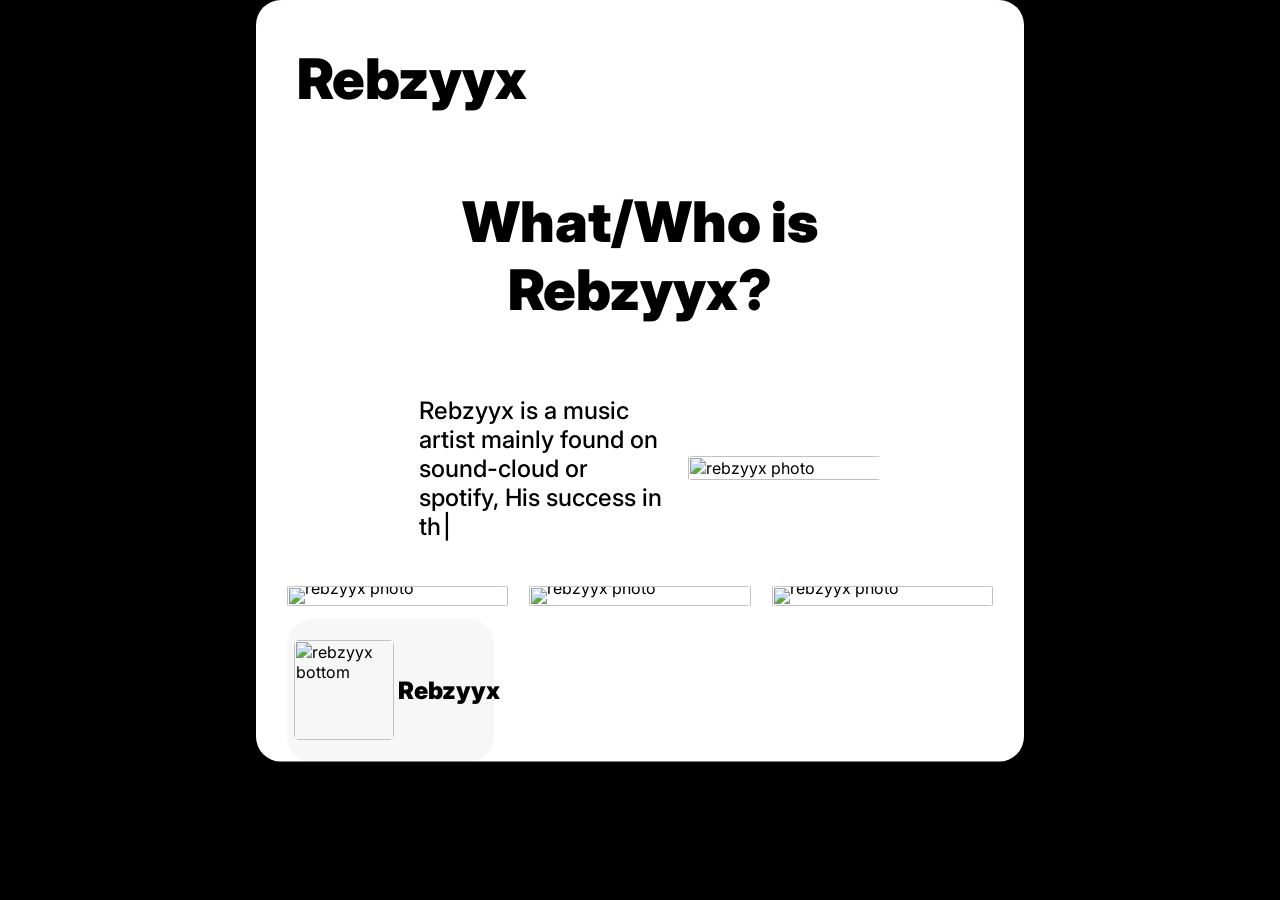
==== index.html @ 9a2bfd4b "Add files via upload" ====
<html>
	<head>
		<title>Rebzyyx</title>
		<script src="script.js" defer></script>
		<link rel="stylesheet" href="style.css">
		<link rel="preconnect" href="https://fonts.googleapis.com">
		<link rel="preconnect" href="https://fonts.gstatic.com" crossorigin="">
		<link href="https://fonts.googleapis.com/css2?family=Inter:ital,opsz,wght@0,14..32,100..900;1,14..32,100..900&amp;display=swap" rel="stylesheet">
	</head>
	<body>
	    <div class="body2">
	      <a href="https://cillf.github.io/Rebzyyx/" class="A-header">
	      <h1 class="header" alt="heading" href="https://cillf.github.io/Rebzyyx/">Rebzyyx</h1>
	      </a>
	      <div class="outermain">
	        <h1 class="title" alt="Title">What/Who is <br>Rebzyyx?</h1>
	        <div class="main">
	          <div class="mtxt">
	            <p>Rebzyyx is a music artist mainly found on sound-cloud or spotify, His success in the digital world came because of the highly emotional music he made, especially his bedroom pop style that revolved around themes such as obsessive-compulsive disorder, borderline personality disorder, and strong relationships.</p>
	          </div>
	          <div class="imgd">
	            <img src="rebzyyx1.jpg" alt="rebzyyx photo" class="side image" width="150%">
	          </div>
	        </div>
	      </div>
	      
	      <div class="images" alt="images">
	        <a class="img_link" width="100%" href="https://cillf.github.io/Rebzyyx/Page2.html"><img src="rebzyyx2.jpg" alt="rebzyyx photo" width="100%"></a>
	        <a class="img_link" width="100%" href="https://cillf.github.io/Rebzyyx/Page3.html"><img src="rebzyyx3.jpg" alt="rebzyyx photo" width="50%"></a>
	        <a class="img_link" width="100%" href="https://cillf.github.io/Rebzyyx/Page4.html"><img src="rebzyyx4.jpg" alt="rebzyyx photo" width="60%"></a>
	      </div>
	  
	      <div class="bottomSec" alt="bottom section">
	        <img src="RebzyyxB.jpg" alt="rebzyyx bottom" width="100" height="83">
	        <p class="bottomtxt">Rebzyyx</p>
	      </div>
	    </div>
	    <script type="text/javascript" id="cookieinfo"
			src="//cookieinfoscript.com/js/cookieinfo.min.js">
		</script>
	</body>
</html>
---- style.css ----
html {
  background-color:black;
}

@keyframes fadeIn {
  from { opacity: 0.1; }
  to   { opacity: 1; }
}

body {

  animation: fadeIn 0.5s ease-in forwards;
  font-family: 'Inter', sans-serif;
  background-clip: content-box; 
  background-color: #000000;
  margin: 0 20%;
}
@media screen and (max-width: 1200px) {
  .main {
    flex-direction: column;
  }
  .images {
    flex-direction: column;
  }
}
a {
  color: black;
  text-decoration:none;
}
.body2 {
  transition: all 0.25s;
  background-color: #ffffff;
  clip-path: inset(0 0% 0 0% round 25px);
  padding: 0 4%;
  padding-top: 1%;
}
body img {
  border-radius: 5%;
  height: auto;
}

.outermain {
  display: flex;
  flex-direction: column;
  gap: 10px;
}

.title {
  font-weight: 900;
  font-size: 56px;
  text-align: center; 
}

.main {
  padding-right: 25%;
  display: flex;
  align-items: center;
  gap: 20px;
}

.mtxt {
  padding-left: 25%;
  font-weight: 500;
  font-size: 24px;
  flex: 1; 
}

@keyframes blink {
  50% { opacity: 0; }
}

.mtxt p::after {
  content: '|';
  margin-left: 2px;
  animation: blink 0.8s infinite;
}

.imgd {
  border-radius: 5%;

}
.side-image {
  height: auto;
  padding-right: 25%;
  border-radius: 25px;
  object-fit: cover;
}

.header {
  
  margin-left: 10px;
  font-weight: 900;
  font-size: 56px;
}

.bottomSec {
  border-radius: 25px;
  background-color: #00000008; 
  padding-top: 3%;
  padding-bottom: 3%;
  padding-left: 1%;
  display: flex;
  gap: 2%;
  align-items: anchor-center;
  width:200;
  height:auto;
}

.bottomtxt {
  font-weight: 900;
  font-size:x-large;
}
.images {
  padding-top: 2%;
  display: flex;
  column-gap: 3%;
  gap: 3%;
  
  justify-content: center;
  align-items: center;
  padding-bottom: 1%;
}

.images * {
  transition: all 0.25s ease;
}
.images img {
  margin: 3% 0;
}

.images img:hover {
  outline:5px solid #01086599;
  outline-offset: -5px;
  transform: scale(1.06);
}

.A-header h1:hover {
  transition: all 0.25s;
  padding-left: 3%;
  transform: scale(1.06);
}
.images a {
  display: inline-block;
  vertical-align: middle;
  line-height: 0;       
  text-decoration: none;
  width: 40%;
  max-width: 100%;
  vertical-align: top;
}


.images a img {
  display: block;
  width: 100%;          
  height: auto;
}
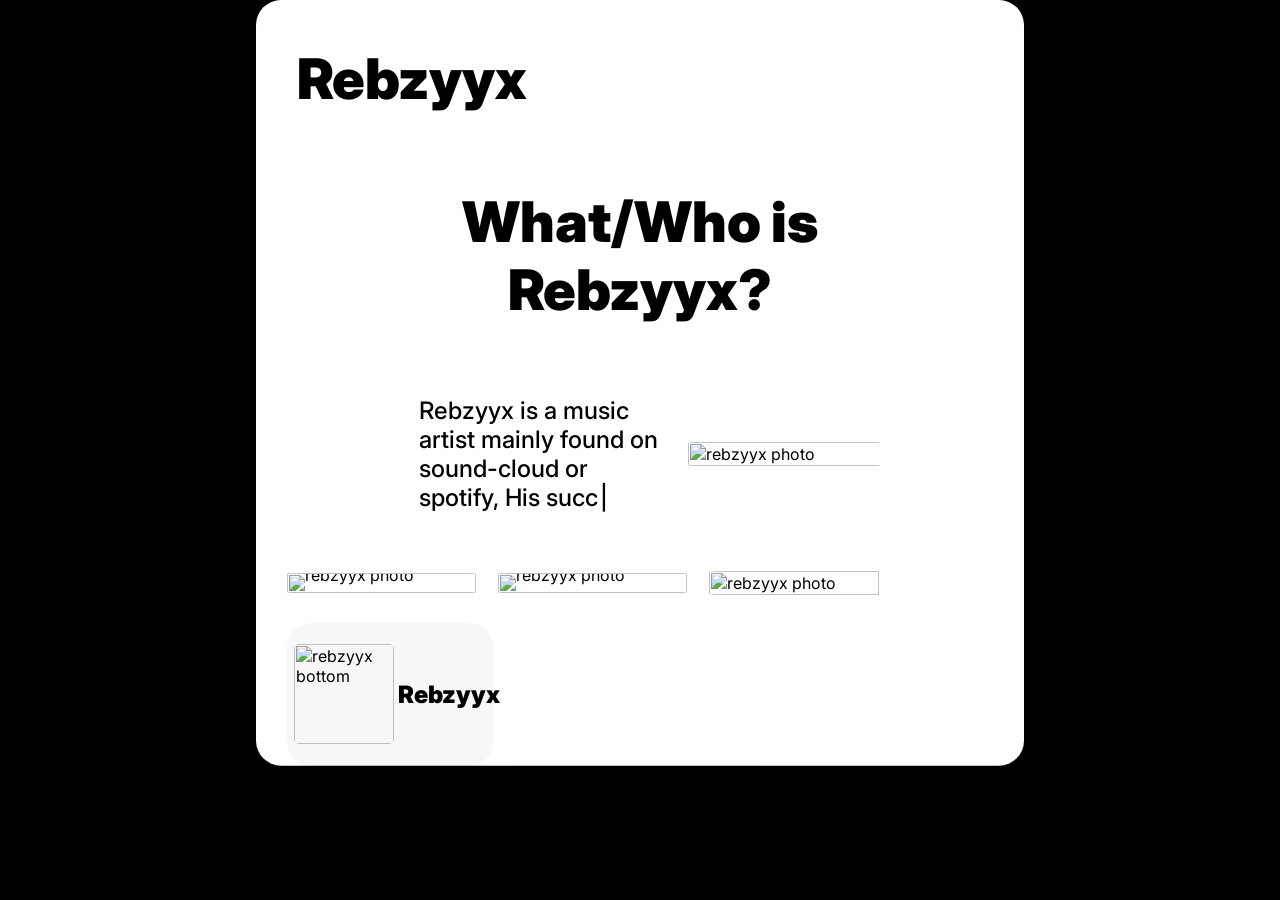
==== commit 822649b1: "Update index.html" ====
--- a/index.html
+++ b/index.html
@@ -25,9 +25,9 @@
 	      </div>
 	      
 	      <div class="images" alt="images">
-	        <a class="img_link" width="100%" href="https://cillf.github.io/Rebzyyx/Page2.html"><img src="rebzyyx2.jpg" alt="rebzyyx photo" width="100%"></a>
-	        <a class="img_link" width="100%" href="https://cillf.github.io/Rebzyyx/Page3.html"><img src="rebzyyx3.jpg" alt="rebzyyx photo" width="50%"></a>
-	        <a class="img_link" width="100%" href="https://cillf.github.io/Rebzyyx/Page4.html"><img src="rebzyyx4.jpg" alt="rebzyyx photo" width="60%"></a>
+	        <a class="img_link" width="100%" href="https://cillf.github.io/Rebzyyx/Pages/Page2.html"><img src="rebzyyx2.jpg" alt="rebzyyx photo" width="100%"></a>
+	        <a class="img_link" width="100%" href="https://cillf.github.io/Rebzyyx/Pages/Page3.html"><img src="rebzyyx3.jpg" alt="rebzyyx photo" width="50%"></a>
+	        <img src="rebzyyx4.jpg" alt="rebzyyx photo" width="60%">
 	      </div>
 	  
 	      <div class="bottomSec" alt="bottom section">
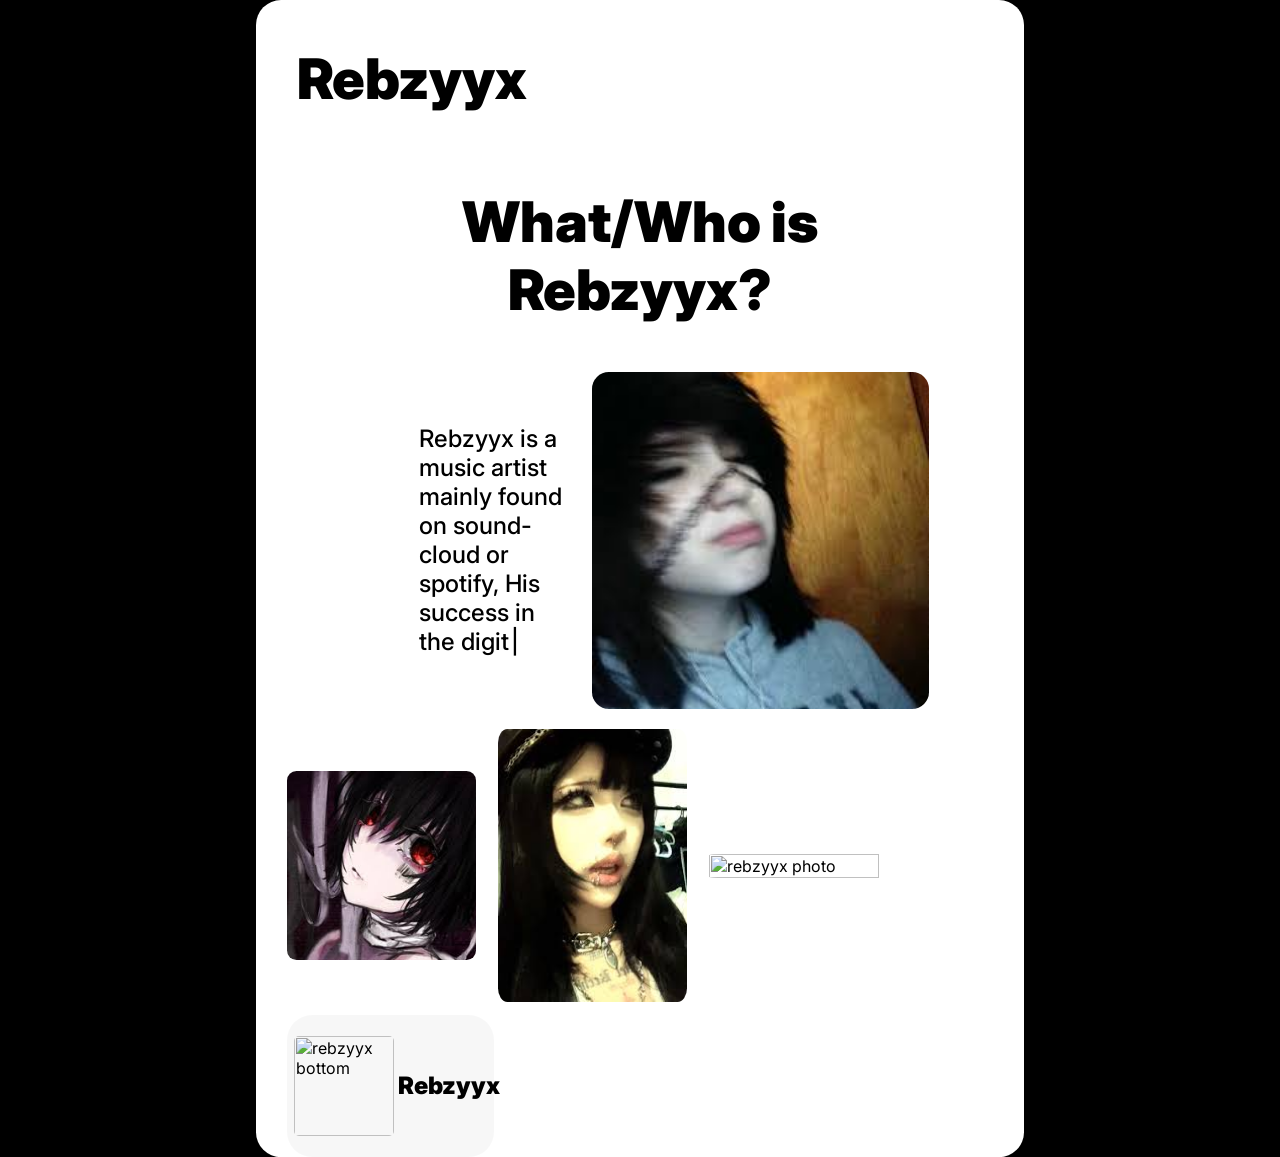
==== commit 1120c8d4: "Update index.html" ====
--- a/index.html
+++ b/index.html
@@ -19,14 +19,14 @@
 	            <p>Rebzyyx is a music artist mainly found on sound-cloud or spotify, His success in the digital world came because of the highly emotional music he made, especially his bedroom pop style that revolved around themes such as obsessive-compulsive disorder, borderline personality disorder, and strong relationships.</p>
 	          </div>
 	          <div class="imgd">
-	            <img src="rebzyyx1.jpg" alt="rebzyyx photo" class="side image" width="150%">
+	            <img src="Images/rebzyyx1.jpg" alt="rebzyyx photo" class="side image" width="150%">
 	          </div>
 	        </div>
 	      </div>
 	      
 	      <div class="images" alt="images">
-	        <a class="img_link" width="100%" href="https://cillf.github.io/Rebzyyx/Pages/Page2.html"><img src="rebzyyx2.jpg" alt="rebzyyx photo" width="100%"></a>
-	        <a class="img_link" width="100%" href="https://cillf.github.io/Rebzyyx/Pages/Page3.html"><img src="rebzyyx3.jpg" alt="rebzyyx photo" width="50%"></a>
+	        <a class="img_link" width="100%" href="https://cillf.github.io/Rebzyyx/Pages/Page2.html"><img src="Images/rebzyyx2.jpg" alt="rebzyyx photo" width="100%"></a>
+	        <a class="img_link" width="100%" href="https://cillf.github.io/Rebzyyx/Pages/Page3.html"><img src="Images/rebzyyx3.jpg" alt="rebzyyx photo" width="50%"></a>
 	        <img src="rebzyyx4.jpg" alt="rebzyyx photo" width="60%">
 	      </div>
 	  
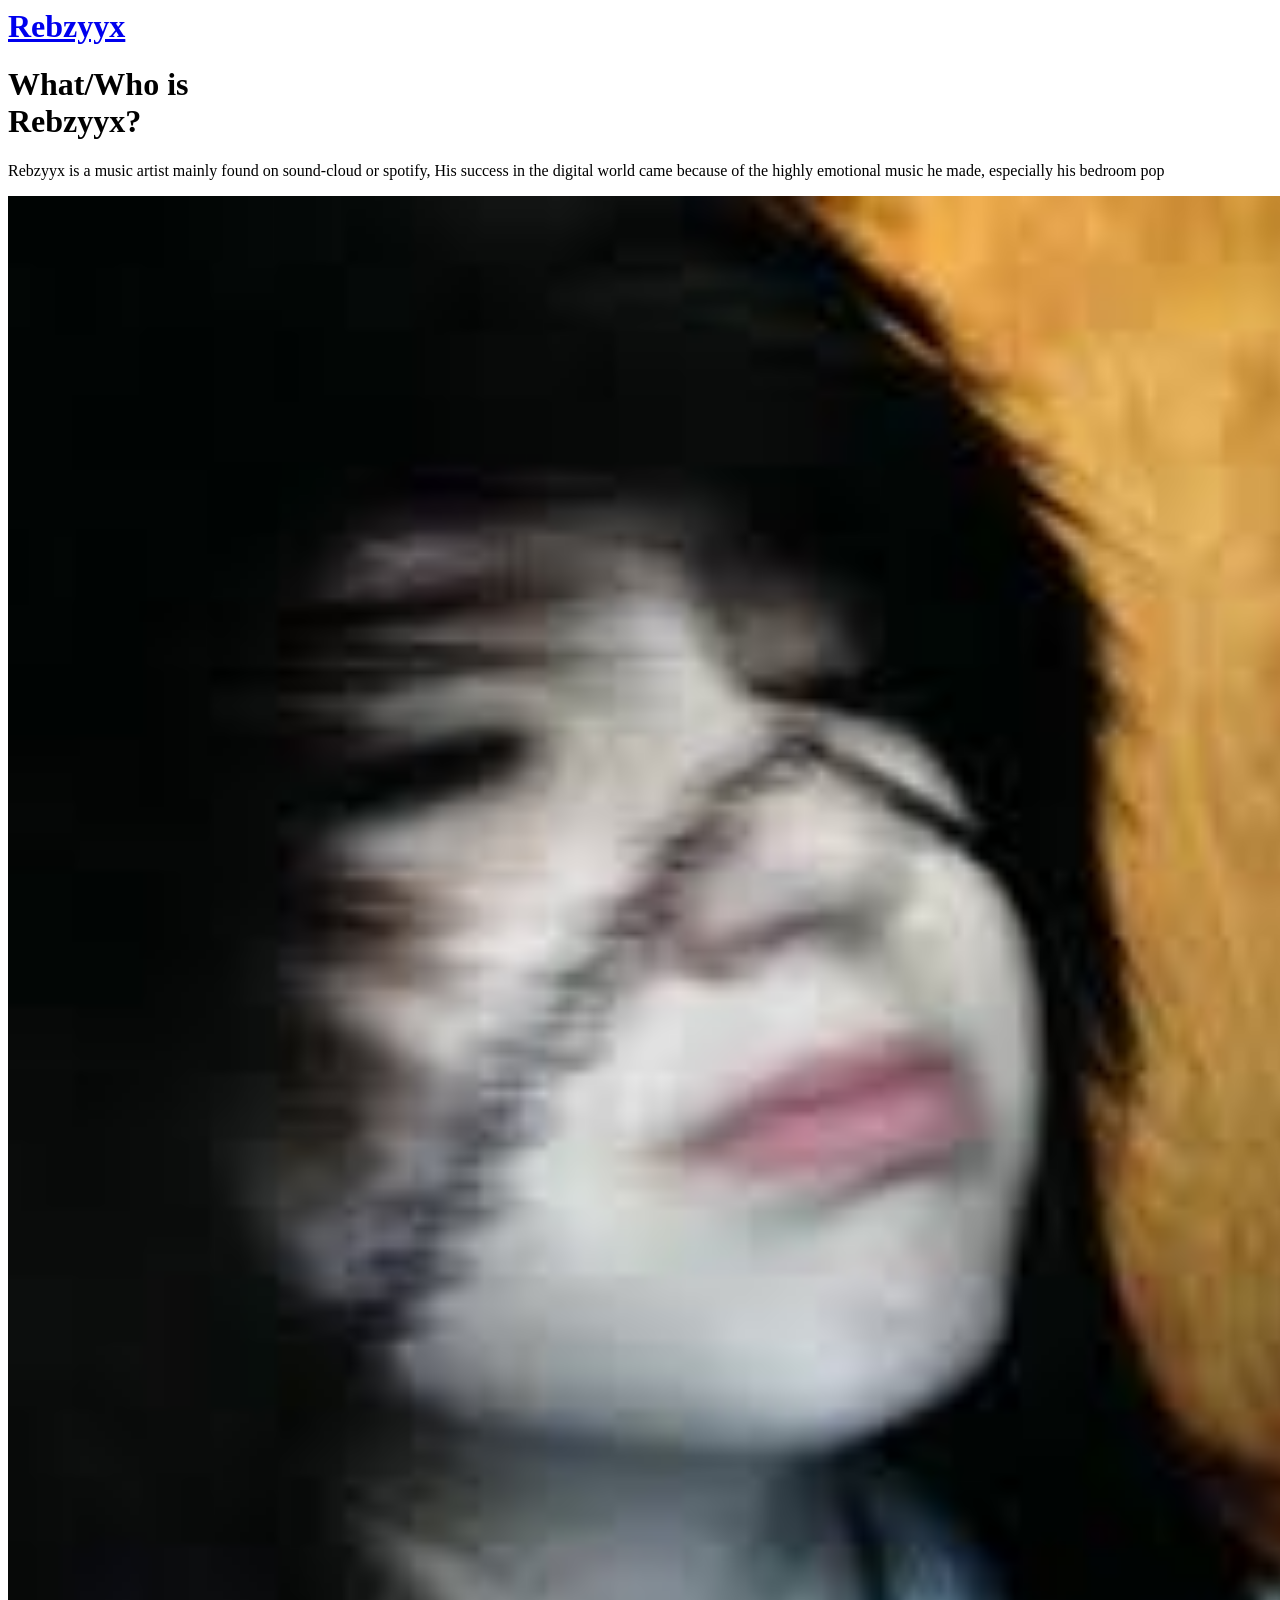
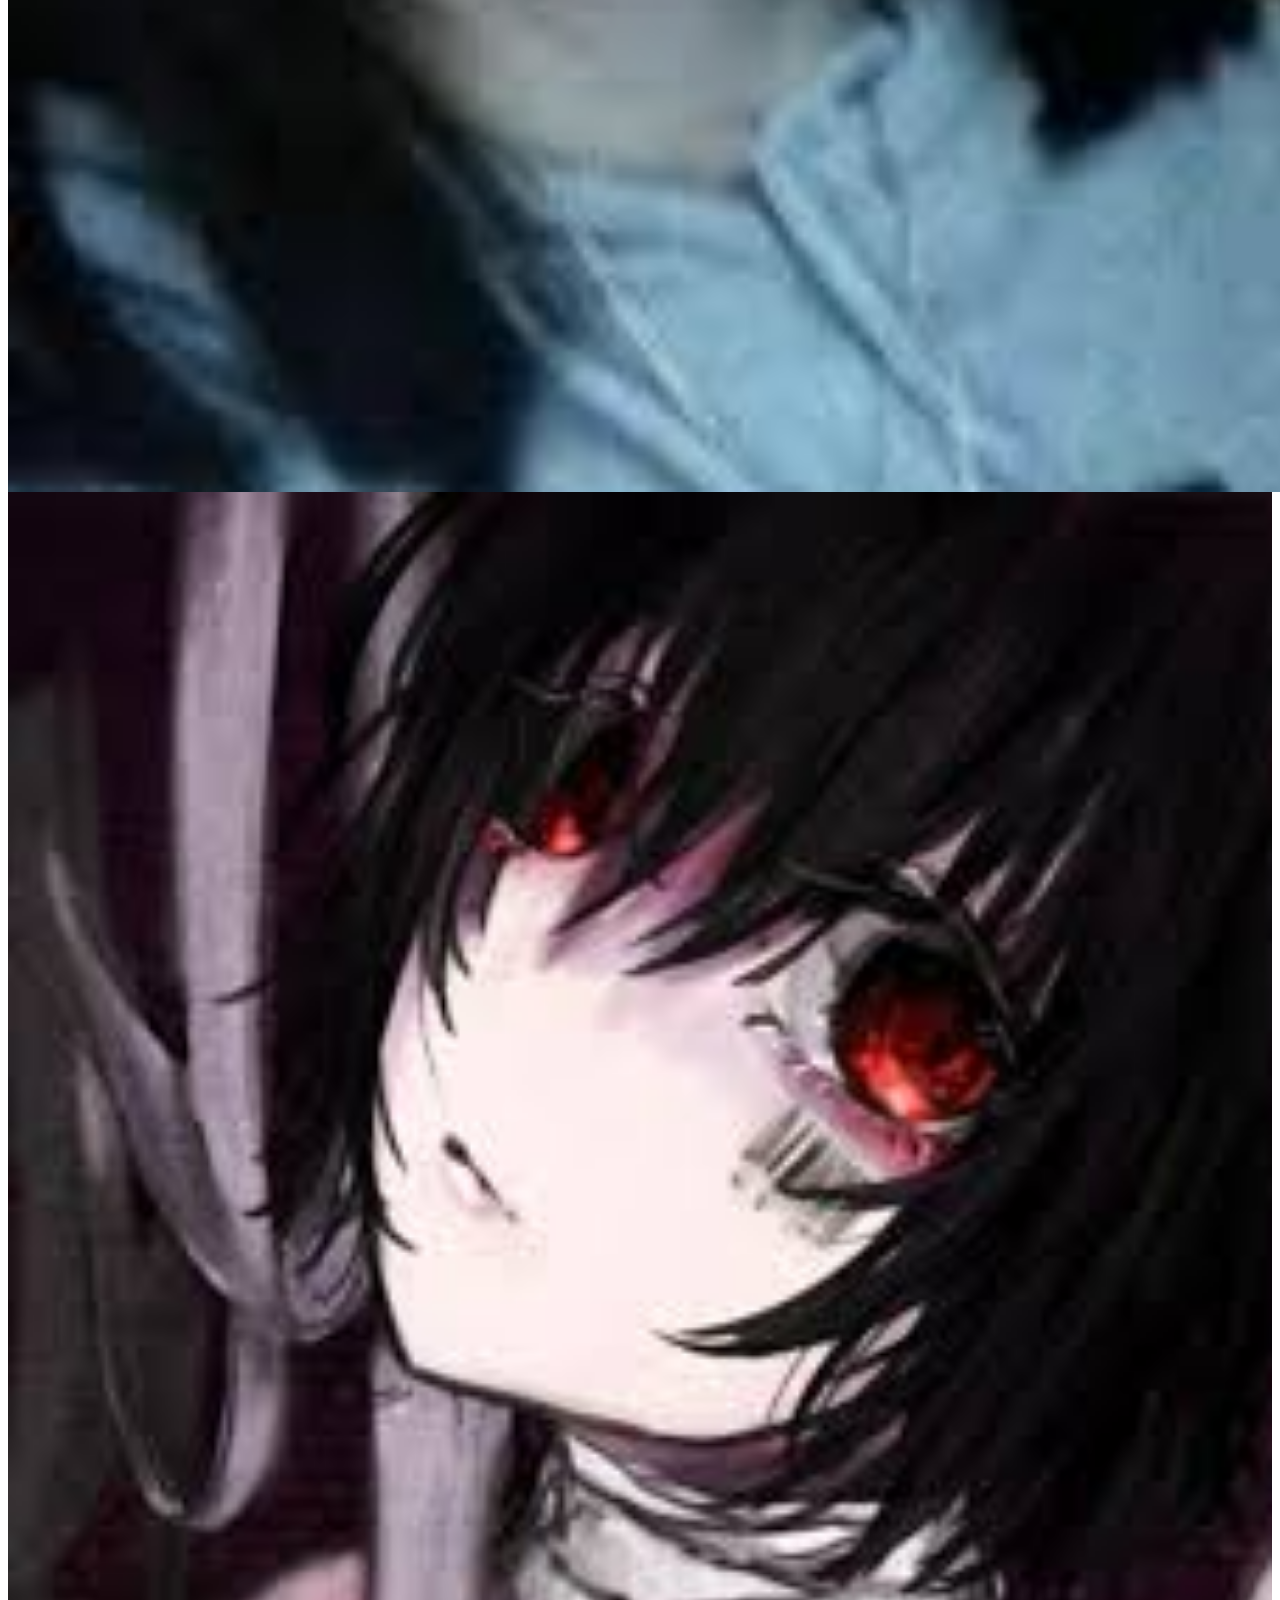
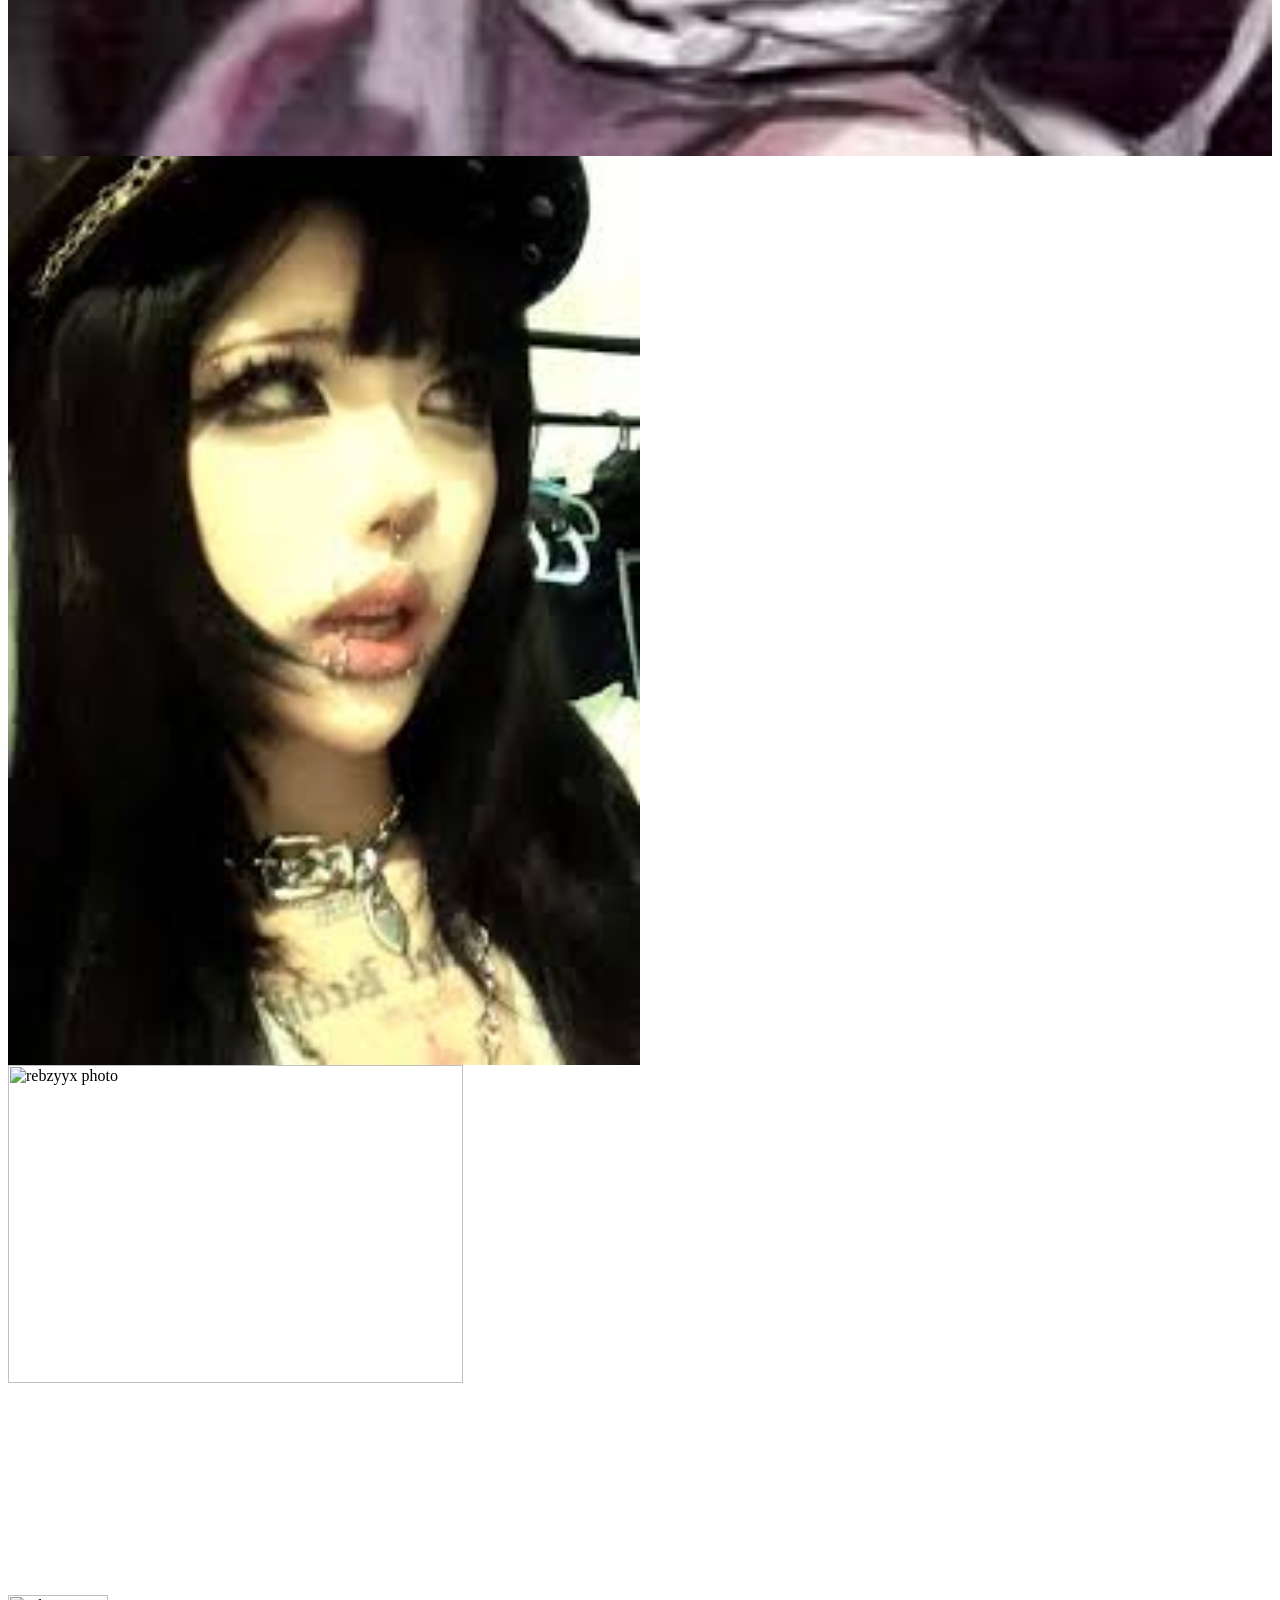
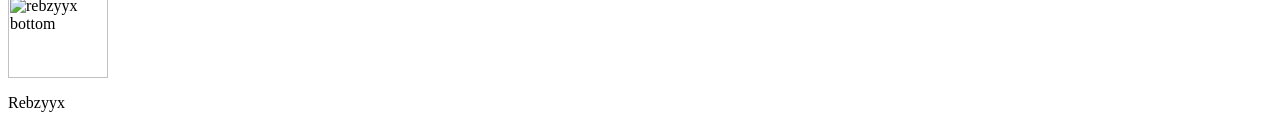
==== commit b3f4f1ab: "Update index.html" ====
--- a/index.html
+++ b/index.html
@@ -2,15 +2,15 @@
 	<head>
 		<title>Rebzyyx</title>
 		<script src="script.js" defer></script>
-		<link rel="stylesheet" href="style.css">
+		<link rel="stylesheet" href="https://raw.githubusercontent.com/cillf/Webpage/refs/heads/main/style.css">
 		<link rel="preconnect" href="https://fonts.googleapis.com">
 		<link rel="preconnect" href="https://fonts.gstatic.com" crossorigin="">
 		<link href="https://fonts.googleapis.com/css2?family=Inter:ital,opsz,wght@0,14..32,100..900;1,14..32,100..900&amp;display=swap" rel="stylesheet">
 	</head>
 	<body>
 	    <div class="body2">
-	      <a href="https://cillf.github.io/Rebzyyx/" class="A-header">
-	      <h1 class="header" alt="heading" href="https://cillf.github.io/Rebzyyx/">Rebzyyx</h1>
+	      <a href="https://cillf.github.io/Webpage/" class="A-header">
+	      <h1 class="header" alt="heading" href="https://cillf.github.io/Webpage/">Rebzyyx</h1>
 	      </a>
 	      <div class="outermain">
 	        <h1 class="title" alt="Title">What/Who is <br>Rebzyyx?</h1>
@@ -25,8 +25,8 @@
 	      </div>
 	      
 	      <div class="images" alt="images">
-	        <a class="img_link" width="100%" href="https://cillf.github.io/Rebzyyx/Pages/Page2.html"><img src="Images/rebzyyx2.jpg" alt="rebzyyx photo" width="100%"></a>
-	        <a class="img_link" width="100%" href="https://cillf.github.io/Rebzyyx/Pages/Page3.html"><img src="Images/rebzyyx3.jpg" alt="rebzyyx photo" width="50%"></a>
+	        <a class="img_link" width="100%" href="https://cillf.github.io/Webpage/Pages/Page2.html"><img src="Images/rebzyyx2.jpg" alt="rebzyyx photo" width="100%"></a>
+	        <a class="img_link" width="100%" href="https://cillf.github.io/Webpage/Pages/Page3.html"><img src="Images/rebzyyx3.jpg" alt="rebzyyx photo" width="50%"></a>
 	        <img src="rebzyyx4.jpg" alt="rebzyyx photo" width="60%">
 	      </div>
 	  
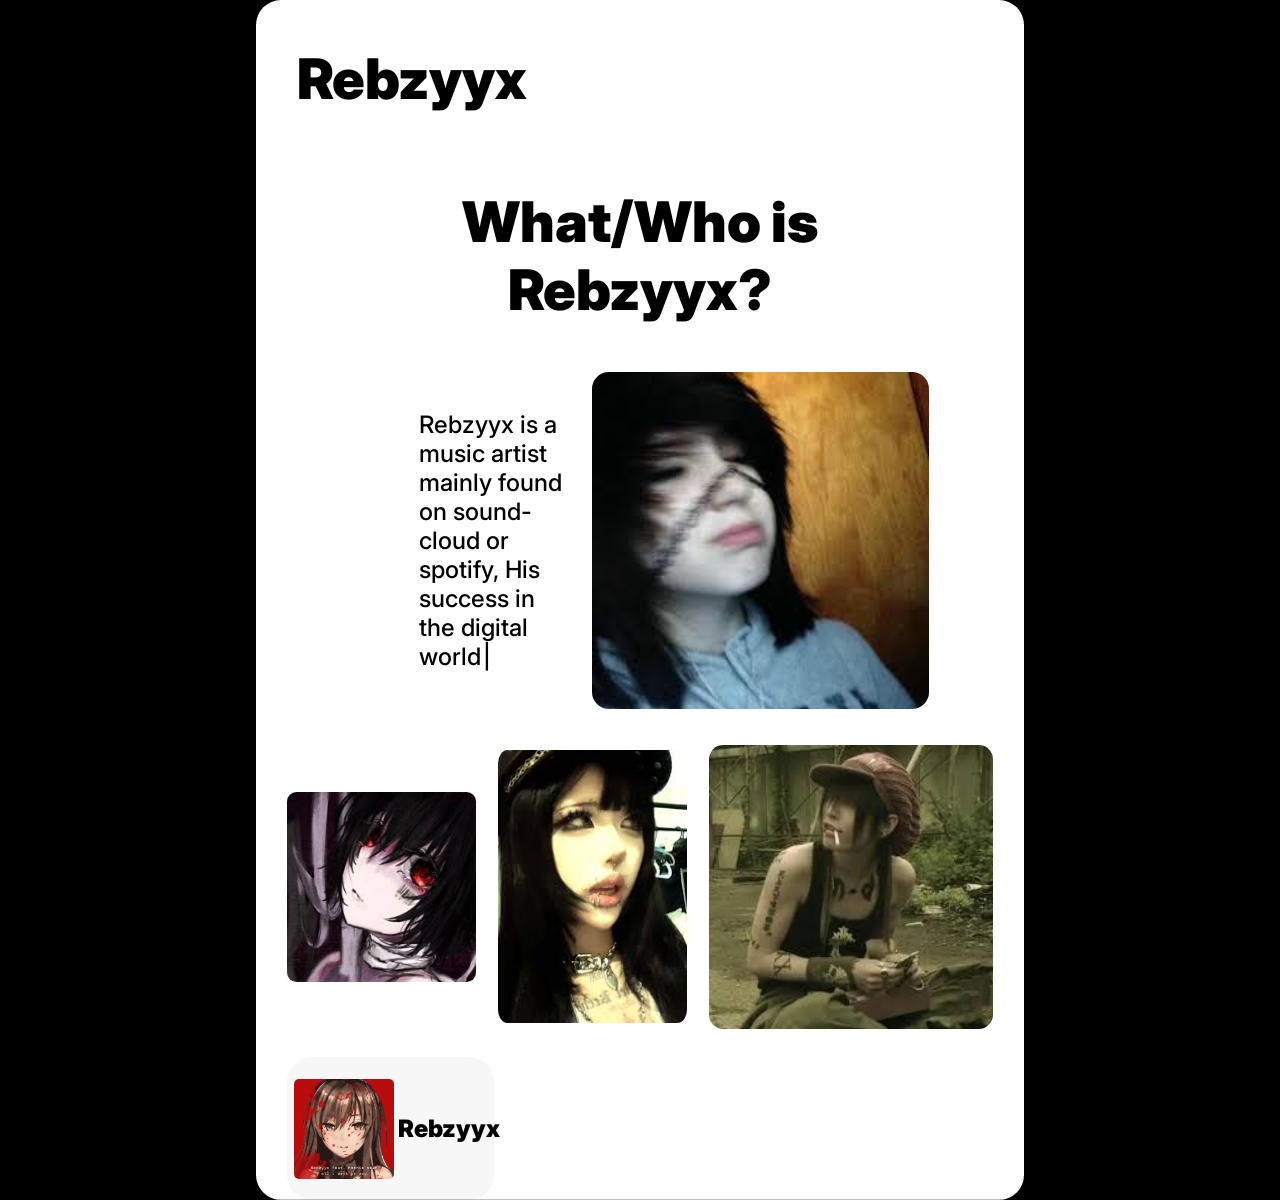
==== commit c3afbddc: "Update index.html" ====
--- a/index.html
+++ b/index.html
@@ -2,7 +2,7 @@
 	<head>
 		<title>Rebzyyx</title>
 		<script src="script.js" defer></script>
-		<link rel="stylesheet" href="https://raw.githubusercontent.com/cillf/Webpage/refs/heads/main/style.css">
+		<link rel="stylesheet" href="style.css">
 		<link rel="preconnect" href="https://fonts.googleapis.com">
 		<link rel="preconnect" href="https://fonts.gstatic.com" crossorigin="">
 		<link href="https://fonts.googleapis.com/css2?family=Inter:ital,opsz,wght@0,14..32,100..900;1,14..32,100..900&amp;display=swap" rel="stylesheet">
@@ -19,19 +19,19 @@
 	            <p>Rebzyyx is a music artist mainly found on sound-cloud or spotify, His success in the digital world came because of the highly emotional music he made, especially his bedroom pop style that revolved around themes such as obsessive-compulsive disorder, borderline personality disorder, and strong relationships.</p>
 	          </div>
 	          <div class="imgd">
-	            <img src="Images/rebzyyx1.jpg" alt="rebzyyx photo" class="side image" width="150%">
+	            <img src="Pages/Images/rebzyyx1.jpg" alt="rebzyyx photo" class="side image" width="150%">
 	          </div>
 	        </div>
 	      </div>
 	      
 	      <div class="images" alt="images">
-	        <a class="img_link" width="100%" href="https://cillf.github.io/Webpage/Pages/Page2.html"><img src="Images/rebzyyx2.jpg" alt="rebzyyx photo" width="100%"></a>
-	        <a class="img_link" width="100%" href="https://cillf.github.io/Webpage/Pages/Page3.html"><img src="Images/rebzyyx3.jpg" alt="rebzyyx photo" width="50%"></a>
-	        <img src="rebzyyx4.jpg" alt="rebzyyx photo" width="60%">
+	        <a class="img_link" width="100%" href="https://cillf.github.io/Webpage/Pages/Page2.html"><img src="Pages/Images/rebzyyx2.jpg" alt="rebzyyx photo" width="100%"></a>
+	        <a class="img_link" width="100%" href="https://cillf.github.io/Webpage/Pages/Page3.html"><img src="Pages/Images/rebzyyx3.jpg" alt="rebzyyx photo" width="50%"></a>
+	        <img src="Pages/Images/rebzyyx4.jpg" alt="rebzyyx photo" width="60%">
 	      </div>
 	  
 	      <div class="bottomSec" alt="bottom section">
-	        <img src="RebzyyxB.jpg" alt="rebzyyx bottom" width="100" height="83">
+	        <img src="Pages/Images/RebzyyxB.jpg" alt="rebzyyx bottom" width="100" height="83">
 	        <p class="bottomtxt">Rebzyyx</p>
 	      </div>
 	    </div>
--- a/style.css
+++ b/style.css
@@ -0,0 +1,157 @@
+html {
+  background-color:black;
+}
+
+@keyframes fadeIn {
+  from { opacity: 0.1; }
+  to   { opacity: 1; }
+}
+
+body {
+
+  animation: fadeIn 0.5s ease-in forwards;
+  font-family: 'Inter', sans-serif;
+  background-clip: content-box; 
+  background-color: #000000;
+  margin: 0 20%;
+}
+@media screen and (max-width: 1200px) {
+  .main {
+    flex-direction: column;
+  }
+  .images {
+    flex-direction: column;
+  }
+}
+a {
+  color: black;
+  text-decoration:none;
+}
+.body2 {
+  transition: all 0.25s;
+  background-color: #ffffff;
+  clip-path: inset(0 0% 0 0% round 25px);
+  padding: 0 4%;
+  padding-top: 1%;
+}
+body img {
+  border-radius: 5%;
+  height: auto;
+}
+
+.outermain {
+  display: flex;
+  flex-direction: column;
+  gap: 10px;
+}
+
+.title {
+  font-weight: 900;
+  font-size: 56px;
+  text-align: center; 
+}
+
+.main {
+  padding-right: 25%;
+  display: flex;
+  align-items: center;
+  gap: 20px;
+}
+
+.mtxt {
+  padding-left: 25%;
+  font-weight: 500;
+  font-size: 24px;
+  flex: 1; 
+}
+
+@keyframes blink {
+  50% { opacity: 0; }
+}
+
+.mtxt p::after {
+  content: '|';
+  margin-left: 2px;
+  animation: blink 0.8s infinite;
+}
+
+.imgd {
+  border-radius: 5%;
+
+}
+.side-image {
+  height: auto;
+  padding-right: 25%;
+  border-radius: 25px;
+  object-fit: cover;
+}
+
+.header {
+  
+  margin-left: 10px;
+  font-weight: 900;
+  font-size: 56px;
+}
+
+.bottomSec {
+  border-radius: 25px;
+  background-color: #00000008; 
+  padding-top: 3%;
+  padding-bottom: 3%;
+  padding-left: 1%;
+  display: flex;
+  gap: 2%;
+  align-items: anchor-center;
+  width:200;
+  height:auto;
+}
+
+.bottomtxt {
+  font-weight: 900;
+  font-size:x-large;
+}
+.images {
+  padding-top: 2%;
+  display: flex;
+  column-gap: 3%;
+  gap: 3%;
+  
+  justify-content: center;
+  align-items: center;
+  padding-bottom: 1%;
+}
+
+.images * {
+  transition: all 0.25s ease;
+}
+.images img {
+  margin: 3% 0;
+}
+
+.images img:hover {
+  outline:5px solid #01086599;
+  outline-offset: -5px;
+  transform: scale(1.06);
+}
+
+.A-header h1:hover {
+  transition: all 0.25s;
+  padding-left: 3%;
+  transform: scale(1.06);
+}
+.images a {
+  display: inline-block;
+  vertical-align: middle;
+  line-height: 0;       
+  text-decoration: none;
+  width: 40%;
+  max-width: 100%;
+  vertical-align: top;
+}
+
+
+.images a img {
+  display: block;
+  width: 100%;          
+  height: auto;
+}
